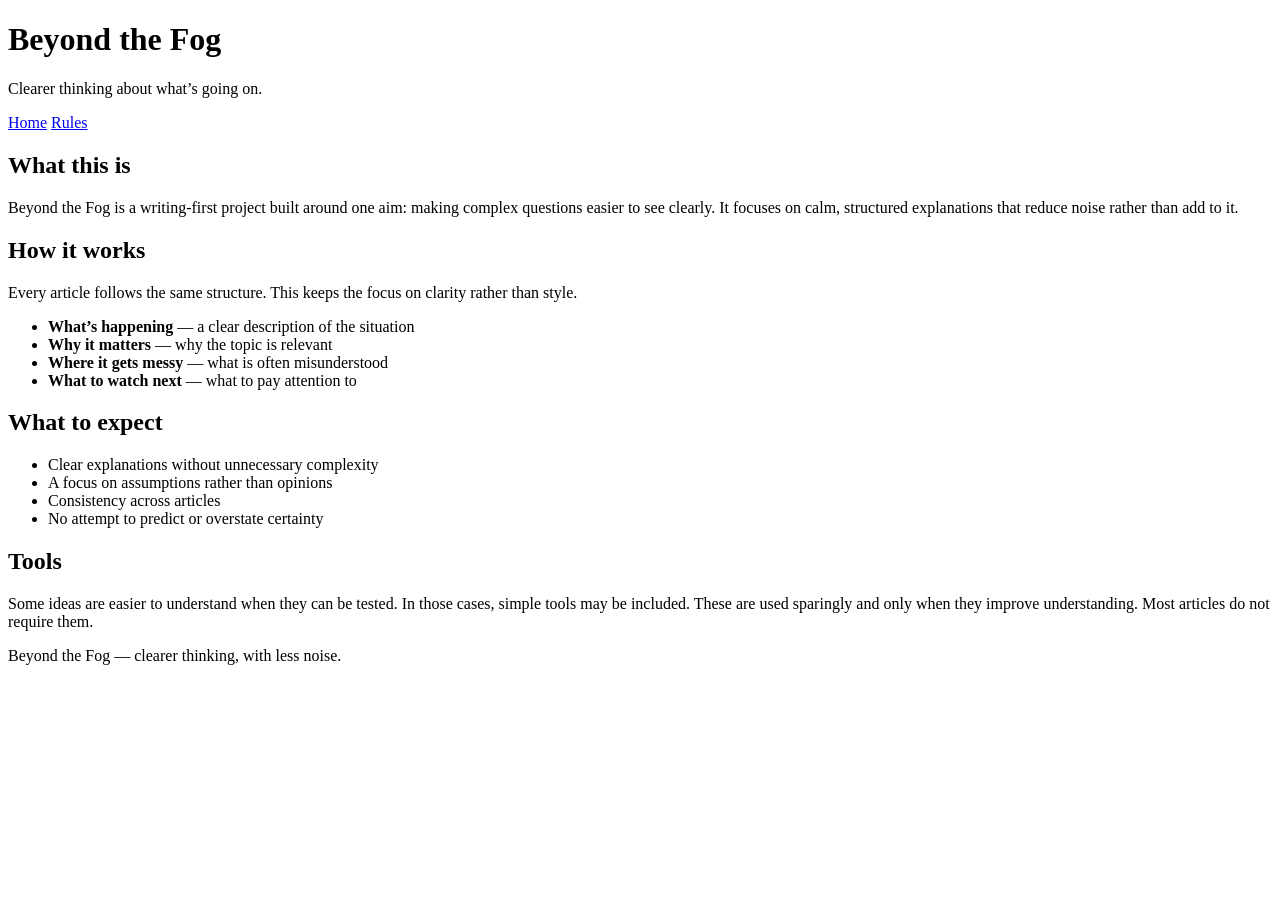
==== rules.html @ 9d38dca5 "Add files via upload" ====
<!DOCTYPE html>
<html lang="en">
<head>
  <meta charset="UTF-8" />
  <meta name="viewport" content="width=device-width, initial-scale=1.0" />
  <title>How this works | Beyond the Fog</title>
  <meta
    name="description"
    content="How Beyond the Fog works: a simple structure for clearer thinking about what’s going on."
  />
  <link rel="preconnect" href="https://fonts.googleapis.com" />
  <link rel="preconnect" href="https://fonts.gstatic.com" crossorigin />
  <link
    href="https://fonts.googleapis.com/css2?family=Inter:wght@400;500;600;700&display=swap"
    rel="stylesheet"
  />
  <link rel="stylesheet" href="css/styles.css" />
</head>
<body>
  <div class="site-shell">
    <header class="site-header">
      <div class="header-inner">
        <div class="brand-row">
          <div class="brand-mark" aria-hidden="true"></div>

          <div class="brand-block">
            <h1 class="site-name">Beyond the Fog</h1>
            <p class="site-tagline">Clearer thinking about what’s going on.</p>
            <div class="header-rule" aria-hidden="true"></div>

            <nav class="site-nav" aria-label="Primary navigation">
              <a href="index.html">Home</a>
              <a href="rules.html" aria-current="page">Rules</a>
            </nav>
          </div>
        </div>
      </div>
    </header>

    <main class="main-content">
      <div class="main-inner">
        <section class="section">
          <h2 class="section-title">What this is</h2>
          <p class="page-intro">
            Beyond the Fog is a writing-first project built around one aim:
            making complex questions easier to see clearly. It focuses on calm,
            structured explanations that reduce noise rather than add to it.
          </p>
        </section>
		        <section class="section">
          <h2 class="section-title">How it works</h2>
          <p class="page-intro">
            Every article follows the same structure. This keeps the focus on
            clarity rather than style.
          </p>

          <ul class="rules-list">
            <li><strong>What’s happening</strong> — a clear description of the situation</li>
            <li><strong>Why it matters</strong> — why the topic is relevant</li>
            <li><strong>Where it gets messy</strong> — what is often misunderstood</li>
            <li><strong>What to watch next</strong> — what to pay attention to</li>
          </ul>
        </section>

        <section class="section">
          <h2 class="section-title">What to expect</h2>
          <ul class="rules-list">
            <li>Clear explanations without unnecessary complexity</li>
            <li>A focus on assumptions rather than opinions</li>
            <li>Consistency across articles</li>
            <li>No attempt to predict or overstate certainty</li>
          </ul>
        </section>
		        <section class="section">
          <h2 class="section-title">Tools</h2>
          <p class="page-intro">
            Some ideas are easier to understand when they can be tested. In those
            cases, simple tools may be included. These are used sparingly and
            only when they improve understanding. Most articles do not require
            them.
          </p>
        </section>
      </div>
    </main>

    <footer class="site-footer">
      <div class="footer-inner">
        <p class="footer-text">
          Beyond the Fog — clearer thinking, with less noise.
        </p>
      </div>
    </footer>
  </div>
</body>
</html>
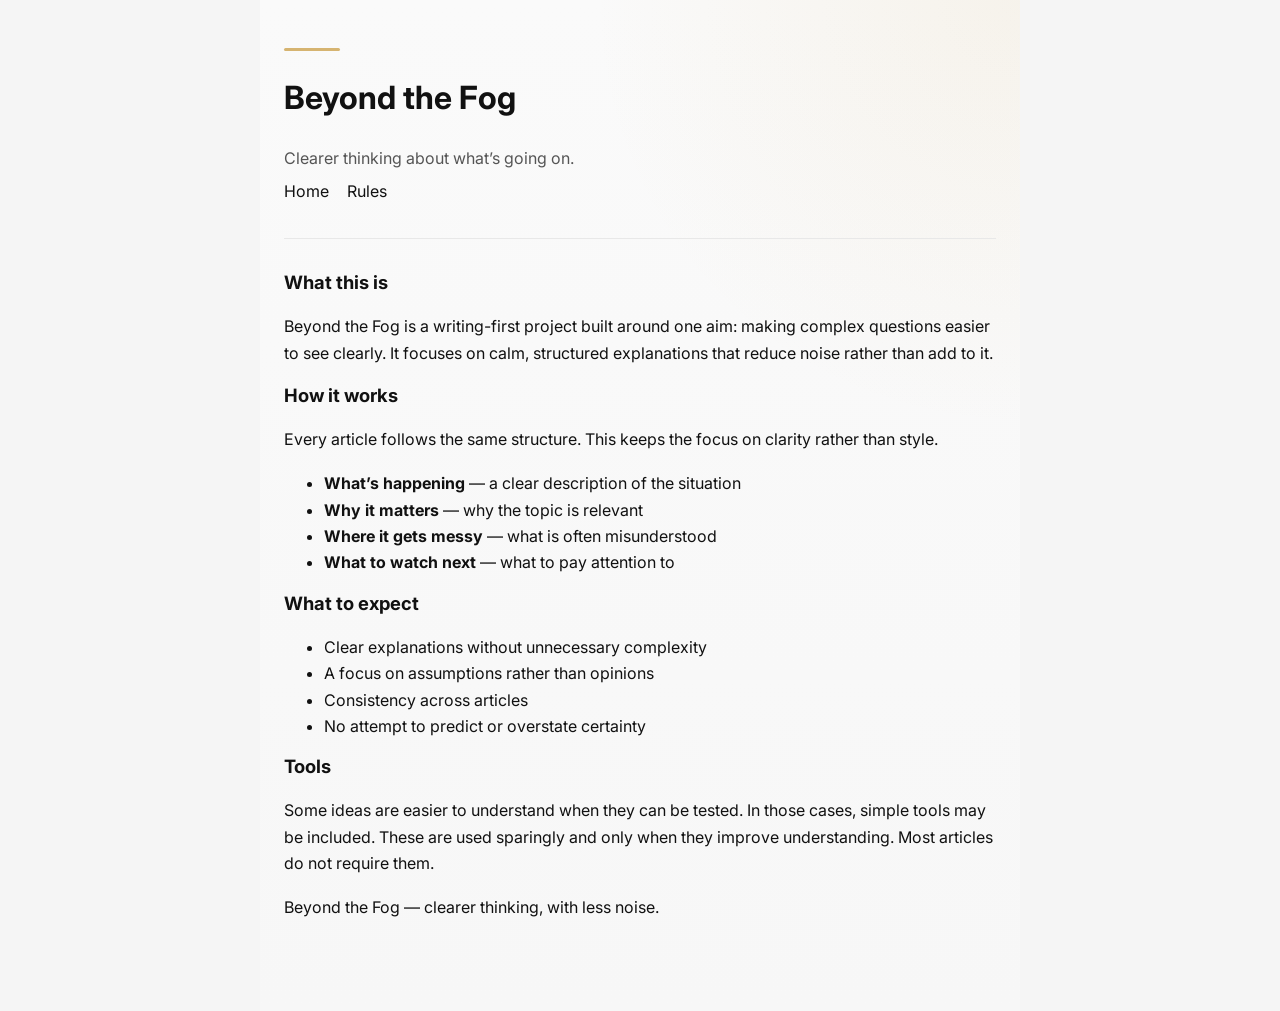
==== commit 74f152e8: "Update rules.html" ====
--- a/rules.html
+++ b/rules.html
@@ -15,6 +15,7 @@
     rel="stylesheet"
   />
   <link rel="stylesheet" href="css/styles.css" />
+<link rel="icon" type="image/png" href="assets/favicon.png">
 </head>
 <body>
   <div class="site-shell">
@@ -95,4 +96,4 @@
 </html>
 		
 		
-		+		
--- a/css/styles.css
+++ b/css/styles.css
@@ -0,0 +1,222 @@
+:root {
+  --bg: #f5f5f5;
+  --surface: #ffffff;
+  --text: #111111;
+  --muted: #555555;
+  --border: #e8e8e8;
+  --navy: #1e2a38;
+  --amber: rgba(201, 154, 61, 0.72);
+}
+
+* {
+  box-sizing: border-box;
+}
+
+html {
+  font-size: 16px;
+}
+
+body {
+  margin: 0;
+  background: var(--bg);
+  color: var(--text);
+  font-family: "Inter", system-ui, -apple-system, BlinkMacSystemFont, "Segoe UI",
+    sans-serif;
+  line-height: 1.65;
+}
+
+a {
+  color: inherit;
+  text-decoration: none;
+}
+
+.site-shell {
+  max-width: 760px;
+  margin: 0 auto;
+  padding: 48px 24px 72px;
+  background:
+    radial-gradient(
+      circle at top right,
+      rgba(201, 154, 61, 0.08),
+      rgba(201, 154, 61, 0) 34%
+    ),
+    linear-gradient(to bottom, #fafafa, #f7f7f7);
+  min-height: 100vh;
+}
+
+.site-header {
+  padding-bottom: 20px;
+  border-bottom: 1px solid var(--border);
+}
+
+.brand-block {
+  margin-bottom: 14px;
+}
+
+.site-title {
+  margin: 0 0 2px;
+  color: var(--navy);
+  font-size: clamp(2rem, 4vw, 3rem);
+  line-height: 1.05;
+  font-weight: 800;
+  letter-spacing: -0.03em;
+}
+
+.site-tagline {
+  margin: 0 0 8px;
+  color: var(--muted);
+  font-size: 1rem;
+  line-height: 1.45;
+}
+
+.brand-mark {
+  width: 56px;
+  height: 3px;
+  border-radius: 999px;
+  background: var(--amber);
+}
+.site-nav {
+  display: flex;
+  gap: 18px;
+  align-items: center;
+}
+
+.nav-link {
+  color: var(--text);
+  font-weight: 500;
+}
+
+.nav-link.current,
+.nav-link:hover {
+  color: var(--navy);
+}
+
+.main-content {
+  padding-top: 32px;
+}
+
+.intro-section,
+.articles-section {
+  margin-bottom: 44px;
+}
+.articles-section {
+  display: grid;
+  gap: 18px;
+}
+h2 {
+  margin: 0 0 18px;
+  font-size: 1.15rem;
+  line-height: 1.3;
+  font-weight: 700;
+  color: var(--text);
+}
+
+p {
+  margin: 0 0 18px;
+}
+
+.article-card {
+  display: block;
+  padding: 28px 28px 24px;
+  background: #ffffff;
+border: 1px solid #e0e0e0;
+  border-radius: 20px;
+  transition: transform 0.15s ease, border-color 0.15s ease,
+    box-shadow 0.15s ease;
+}
+
+.article-card:hover {
+  transform: translateY(-1px);
+  border-color: #d9d9d9;
+  box-shadow: 0 8px 24px rgba(17, 17, 17, 0.04);
+}
+
+.article-meta {
+  margin: 0 0 10px;
+  color: var(--muted);
+  font-size: 0.95rem;
+}
+
+.article-card h3 {
+  margin: 0 0 12px;
+  color: var(--navy);
+  font-size: clamp(1.25rem, 2.2vw, 1.6rem);
+  line-height: 1.12;
+  font-weight: 800;
+  letter-spacing: -0.03em;
+}
+
+.article-summary {
+  margin: 0;
+  color: var(--text);
+}
+.article-page .site-shell,
+.article-shell {
+  max-width: 760px;
+  margin: 0 auto;
+  padding: 48px 24px 72px;
+  background:
+    radial-gradient(
+      circle at top right,
+      rgba(201, 154, 61, 0.08),
+      rgba(201, 154, 61, 0) 34%
+    ),
+    linear-gradient(to bottom, #fafafa, #f7f7f7);
+  min-height: 100vh;
+}
+
+.article-container {
+  max-width: 680px;
+  padding-top: 28px;
+}
+
+.article-title {
+  margin: 0 0 10px;
+  color: var(--text);
+font-size: clamp(1.4rem, 2.2vw, 1.9rem);
+  line-height: 1.08;
+  font-weight: 800;
+  letter-spacing: -0.03em;
+}
+
+.article-date {
+  margin: 0 0 34px;
+  color: var(--muted);
+  font-size: 0.95rem;
+}
+
+article h2 {
+  margin: 40px 0 14px;
+  color: var(--text);
+  font-size: 1.15rem;
+  line-height: 1.3;
+  font-weight: 700;
+}
+
+article p {
+  margin: 0 0 18px;
+  max-width: 40rem;
+}
+
+@media (max-width: 640px) {
+  .site-shell,
+  .article-page .site-shell,
+  .article-shell {
+    padding: 32px 18px 56px;
+  }
+
+  .site-nav {
+    gap: 14px;
+    flex-wrap: wrap;
+  }
+
+  .article-card {
+    padding: 22px 20px 20px;
+    border-radius: 16px;
+  }
+
+  .article-container {
+    padding-top: 24px;
+  }
+}
+
